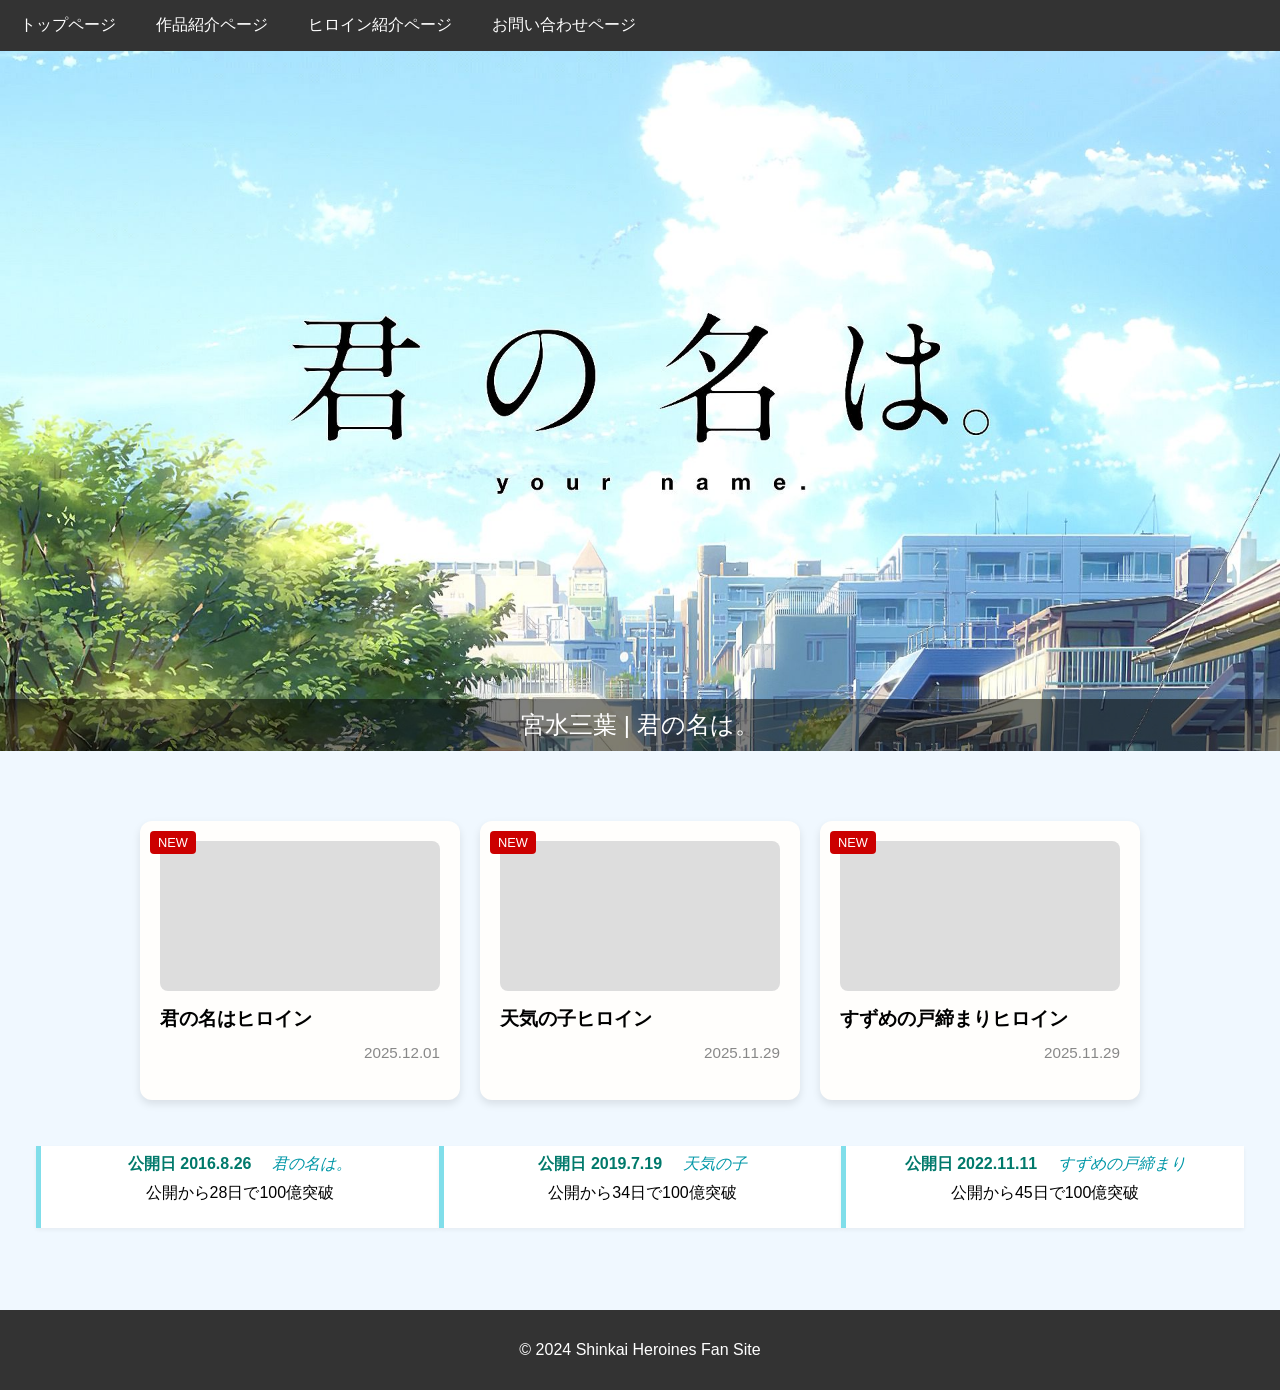
==== sinnkaimakotohiroin/index.html @ 1dfbf635 "初回アップ" ====
<!DOCTYPE html>
<html lang="ja">

<head>
    <meta charset="UTF-8">
    <meta name="viewport" content="width=device-width, initial-scale=1.0">
    <title>新海誠ヒロインズ - トップページ</title>
    <link rel="stylesheet" href="style.css">
</head>

<body>

    <header>
        <nav>
            <ul>
                <li><a href="index.html">トップページ</a></li>
                <li><a href="sakuhin.html">作品紹介ページ</a></li>
                <li><a href="heroines.html">ヒロイン紹介ページ</a></li>
                <li><a href="contact.html">お問い合わせページ</a></li>
            </ul>
        </nav>
    </header>

    <section id="slideshow" class="slideshow-container">
        <div class="mySlides fade">
            <img src="image/君の名は。1.jpeg" alt="君の名は。のイメージ"
                onerror="this.onerror=null; this.src='https://placehold.co/1200x400/3B82F6/ffffff?text=Image+1'">
            <div class="slide-caption">宮水三葉 | 君の名は。</div>
        </div>

        <div class="mySlides fade">
            <img src="image/天気の子 1.jpeg" alt="天気の子のイメージ"
                onerror="this.onerror=null; this.src='https://placehold.co/1200x400/22C55E/ffffff?text=Image+2'">
            <div class="slide-caption">天野陽菜 | 天気の子</div>
        </div>

        <div class="mySlides fade">
            <img src="image/すずめの戸締まり 1.png" alt="すずめの戸締まりのイメージ"
                onerror="this.onerror=null; this.src='https://placehold.co/1200x400/EF4444/ffffff?text=Image+3'">
            <div class="slide-caption">岩戸鈴芽 | すずめの戸締まり</div>
        </div>
    </section>

    <main>

        <section class="notice-grid">
            <div class="notice-card">
                <div class="notice-tag">NEW</div>
                <div class="notice-image"><a href="heroines.html"><img src="" alt=""></a></div>
                <h2>君の名はヒロイン</h2>
                <p class="notice-date">2025.12.01</p>
            </div>

            <div class="notice-card">
                <div class="notice-tag">NEW</div>
                <div class="notice-image"><a href="heroines.html"><img src="" alt=""></a></div>
                <h2>天気の子ヒロイン</h2>
                <p class="notice-date">2025.11.29</p>
            </div>

            <div class="notice-card">
                <div class="notice-tag">NEW</div>
                <div class="notice-image"><a href="heroines.html"><img src="" alt=""></a></div>
                <h2>すずめの戸締まりヒロイン</h2>
                <p class="notice-date">2025.11.29</p>
            </div>
        </section>


        <section class="notice-list">
            <article class="notice">
                <span class="date">公開日 2016.8.26</span>
                <span class="topic">君の名は。</span>
                <p class="description">公開から28日で100億突破</p>
            </article>

            <article class="notice">
                <span class="date">公開日 2019.7.19</span>
                <span class="topic">天気の子</span>
                <p class="description">公開から34日で100億突破</p>
            </article>

            <article class="notice">
                <span class="date">公開日 2022.11.11</span>
                <span class="topic">すずめの戸締まり</span>
                <p class="description">公開から45日で100億突破</p>
            </article>


    </main>

    <footer>
        <p>&copy; 2024 Shinkai Heroines Fan Site</p>
    </footer>

    <script>
        let slideIndex = 0;
        let slides = [];

        function showSlides() {
            slides = document.getElementsByClassName("mySlides");
            let nextIndex = (slideIndex + 1) % slides.length;

            if (slides.length > 0) {
                slides[slideIndex].style.opacity = 0;
                slides[nextIndex].style.opacity = 1;
                slideIndex = nextIndex;
            }
            setTimeout(showSlides, 4000);
        }

        window.onload = function () {
            slides = document.getElementsByClassName("mySlides");
            if (slides.length > 0) {
                for (let i = 0; i < slides.length; i++) {
                    slides[i].style.opacity = 0;
                }
                slides[0].style.opacity = 1;
                slideIndex = 0;
            }
            setTimeout(showSlides, 4000);
        }
    </script>

</body>

</html>
---- sinnkaimakotohiroin/style.css ----
/* 共通部分 */
body {
    background-color: #f0f8ff;
    font-family: 'Inter', sans-serif;
    margin: 0;
    padding: 0;
}

h1 {
    color: #1e90ff;
    text-align: center;
    margin: 30px 0;
}

nav ul {
    list-style: none;
    padding: 0;
    margin: 0;
    display: flex;
    background-color: #333;
}

nav li a {
    display: block;
    padding: 15px 20px;
    text-decoration: none;
    color: white;
}

nav li a:hover {
    background-color: #555;
}

main {
    max-width: 1440px;
    margin: 40px auto;
    padding: 0 20px;
}

footer {
    background-color: #333;
    color: white;
    text-align: center;
    padding: 15px 0;
    margin-top: 50px;
    width: 100%;
}

/* =========================
   トップページ用
   ========================= */
.slideshow-container {
    max-width: 100%;
    position: relative;
    margin: auto;
    overflow: hidden;
    height: 700px;
}

.mySlides {
    display: block;
    position: absolute;
    width: 100%;
    height: 100%;
    top: 0;
    left: 0;
    opacity: 0;
    transition: opacity 1.5s ease-in-out;
}

.mySlides img {
    width: 100%;
    height: 100%;
    object-fit: cover;
}

.mySlides:first-child {
    opacity: 1;
}

.slide-caption {
    position: absolute;
    bottom: 0;
    width: 100%;
    padding: 10px 0;
    text-align: center;
    background-color: rgba(0, 0, 0, 0.5);
    color: white;
    font-size: 1.5rem;
}

.notice-grid {
    display: grid;
    grid-template-columns: repeat(auto-fit, minmax(280px, 1fr));
    gap: 20px;
    padding: 30px;
    max-width: 1000px;
    margin: 0 auto;
}

.notice-card {
    background-color: #fffefc;
    border-radius: 12px;
    box-shadow: 0 4px 8px rgba(0, 0, 0, 0.1);
    padding: 20px;
    position: relative;
}

.notice-tag {
    position: absolute;
    top: 10px;
    left: 10px;
    background-color: #c00;
    color: white;
    font-size: 0.8rem;
    padding: 4px 8px;
    border-radius: 4px;
}

.notice-image {
    background-color: #ddd;
    height: 150px;
    margin-bottom: 15px;
    display: flex;
    align-items: center;
    justify-content: center;
    color: #666;
    font-size: 1rem;
    border-radius: 8px;
}

.notice-card h2 {
    margin: 10px 0;
    font-size: 1.2rem;
}

.notice-card p {
    font-size: 0.95rem;
    line-height: 1.5;
}

.notice-date {
    font-size: 0.8rem;
    color: #888;
    margin-top: 10px;
    text-align: right;
}


/* =========================
   作品紹介ページ用
   ========================= */
.work {
    margin: 40px 0;
    padding: 20px;
    background-color: #ffffff;
    border-radius: 10px;
    box-shadow: 0 4px 8px rgba(0, 0, 0, 0.1);
}

.work-content {
    display: flex;
    justify-content: space-between;
    align-items: stretch;
    gap: 30px;
}

.work-info {
    flex: 3;
    display: flex;
    flex-direction: column;
    align-items: center;
}

.work-info img {
    width: 100%;
    max-width: 600px;
    object-fit: cover;
    border-radius: 8px;
    margin-bottom: 15px;
    display: block;
}

.work-info p {
    max-width: 600px;
    text-align: left;
    line-height: 1.6;
}

.heroine-link {
    flex: 1;
    display: flex;
    flex-direction: column;
    align-items: center;
    justify-content: center;
    text-align: center;
}

.heroine-link a {
    text-decoration: none;
    color: inherit;
    display: flex;
    flex-direction: column;
    align-items: center;
}

.heroine-link img {
    width: 100%;
    max-width: 220px;
    object-fit: cover;
    border-radius: 8px;
    box-shadow: 0 4px 6px rgba(0, 0, 0, 0.2);
    transition: transform 0.3s;
    display: block;
}

.heroine-link img:hover {
    transform: scale(1.05);
}

.heroine-link p {
    margin-top: 10px;
    font-weight: bold;
    color: #333;
    text-align: center;
}

.notice-list {
    padding: 1rem;
    display: flex;
    align-items: center;
}

.notice {
    background-color: #fff;
    border-left: 5px solid #80deea;
    margin-bottom: 1rem;
    padding: 0.5rem 1rem;
    box-shadow: 0 2px 4px rgba(0, 0, 0, 0.05);
    width: 90%;
    max-width: 600px;
    text-align: center;
}

.notice .date {
    font-weight: bold;
    color: #00796b;
}

.notice .topic {
    margin-left: 1rem;
    font-style: italic;
    color: #0097a7;
}

.description {
    margin-top: 0.5rem;
}

.movie-intro {
  display: flex;
  align-items: center;
  justify-content: center;
  gap: 2rem;
  padding: 2rem;
  max-width: 900px;
  margin: auto;
  flex-wrap: wrap; /* レスポンシブ対応 */
}

.movie-photo {
  width: 250px;
  height: 250px;
  border-radius: 8px;
  object-fit: cover;
}

.movie-text {
  flex: 1;
  min-width: 250px;
  text-align: center;
}

.movie-text h2 {
  font-size: 1.5rem;
  margin-bottom: 1rem;
}

.movie-text p {
  font-size: 1rem;
  line-height: 1.6;
  color: #333;
}


/* =========================
   レスポンシブ対応
   ========================= */
@media screen and (max-width: 1024px) {
    .content-container {
        gap: 32px;
    }

    .heroine-photos img {
        max-height: 400px;
    }

    .work-content {
        gap: 20px;
    }

    .work-info img,
    .work-info p {
        max-width: 500px;
    }

    .heroine-link img {
        max-width: 180px;
    }
}

@media screen and (max-width: 768px) {
    .slideshow-container {
        height: 350px;
    }

    .slide-caption {
        font-size: 1rem;
        padding: 8px 0;
    }

    h1 {
        font-size: 1.5rem;
    }

    .content-container {
        flex-direction: column;
        align-items: center;
        gap: 24px;
    }

    .heroine-photos {
        flex-direction: row;
        justify-content: center;
        flex-wrap: wrap;
        gap: 16px;
    }

    .heroine-photos img {
        max-width: 160px;
        height: auto;
    }

    .top-links {
        width: 90%;
        justify-content: center;
    }

    .work-content {
        flex-direction: column;
        align-items: center;
    }

    .work-info {
        flex: none;
        text-align: center;
    }

    .work-info img,
    .work-info p {
        max-width: 100%;
        height: auto;
    }

    .heroine-link {
        flex: none;
        margin-top: 20px;
    }

    .heroine-link img {
        max-width: 160px;
        height: auto;
    }

    .heroine-link p {
        text-align: center;
    }
}

@media (max-width: 600px) {
    .notice {
        padding: 0.5rem;
    }

    .description {
        font-size: 0.9rem;
    }
    .notice-list{
    display: block;
    width: 100%;
}
}
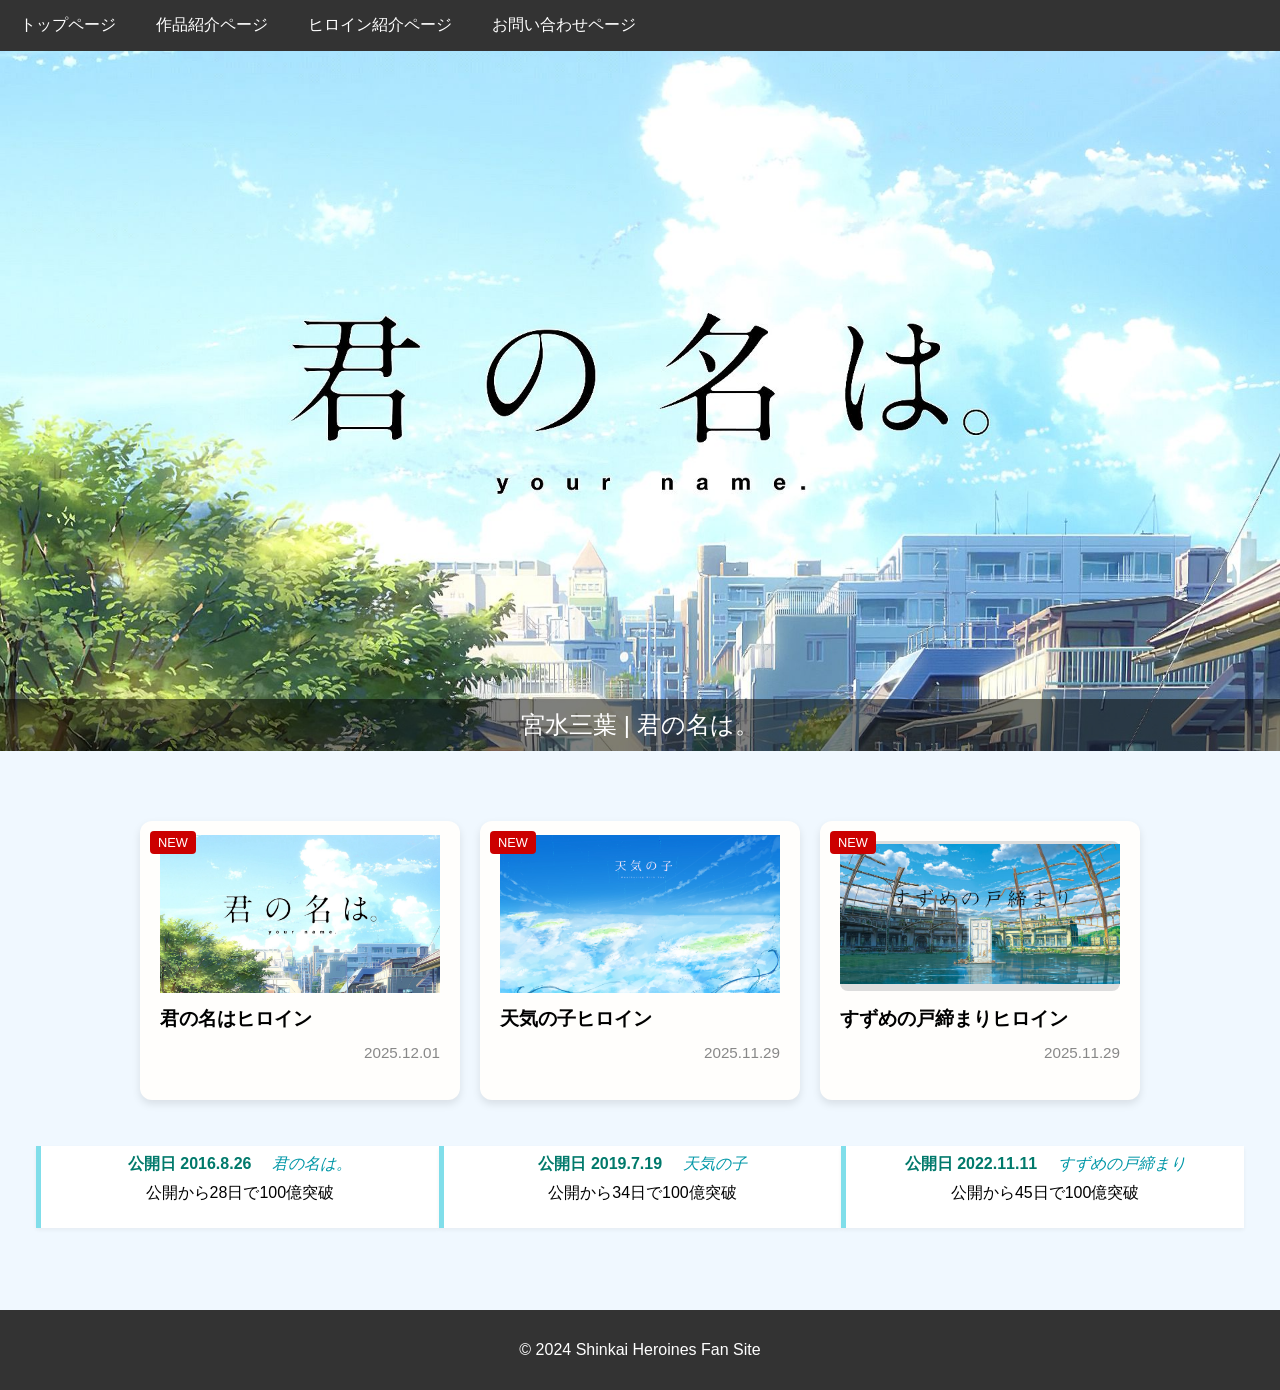
==== commit 5a6a4026: "sinnkaimakotohiroin saisyuu" ====
--- a/sinnkaimakotohiroin/index.html
+++ b/sinnkaimakotohiroin/index.html
@@ -46,21 +46,21 @@
         <section class="notice-grid">
             <div class="notice-card">
                 <div class="notice-tag">NEW</div>
-                <div class="notice-image"><a href="heroines.html"><img src="" alt=""></a></div>
+                <div class="notice-image"><a href="heroines.html"><img src="image/君の名は。1.jpeg" alt="君の名は。画像"></a></div>
                 <h2>君の名はヒロイン</h2>
                 <p class="notice-date">2025.12.01</p>
             </div>
 
             <div class="notice-card">
                 <div class="notice-tag">NEW</div>
-                <div class="notice-image"><a href="heroines.html"><img src="" alt=""></a></div>
+                <div class="notice-image"><a href="heroines.html"><img src="image/天気の子 1.jpeg" alt="天気の子画像"></a></div>
                 <h2>天気の子ヒロイン</h2>
                 <p class="notice-date">2025.11.29</p>
             </div>
 
             <div class="notice-card">
                 <div class="notice-tag">NEW</div>
-                <div class="notice-image"><a href="heroines.html"><img src="" alt=""></a></div>
+                <div class="notice-image"><a href="heroines.html"><img src="image/すずめの戸締まり 1.png" alt="すずめの戸締まり画像"></a></div>
                 <h2>すずめの戸締まりヒロイン</h2>
                 <p class="notice-date">2025.11.29</p>
             </div>
--- a/sinnkaimakotohiroin/style.css
+++ b/sinnkaimakotohiroin/style.css
@@ -4,6 +4,10 @@
     font-family: 'Inter', sans-serif;
     margin: 0;
     padding: 0;
+}
+
+img{
+    max-width: 100%;
 }
 
 h1 {
@@ -104,6 +108,7 @@
     box-shadow: 0 4px 8px rgba(0, 0, 0, 0.1);
     padding: 20px;
     position: relative;
+    object-fit: cover;
 }
 
 .notice-tag {
